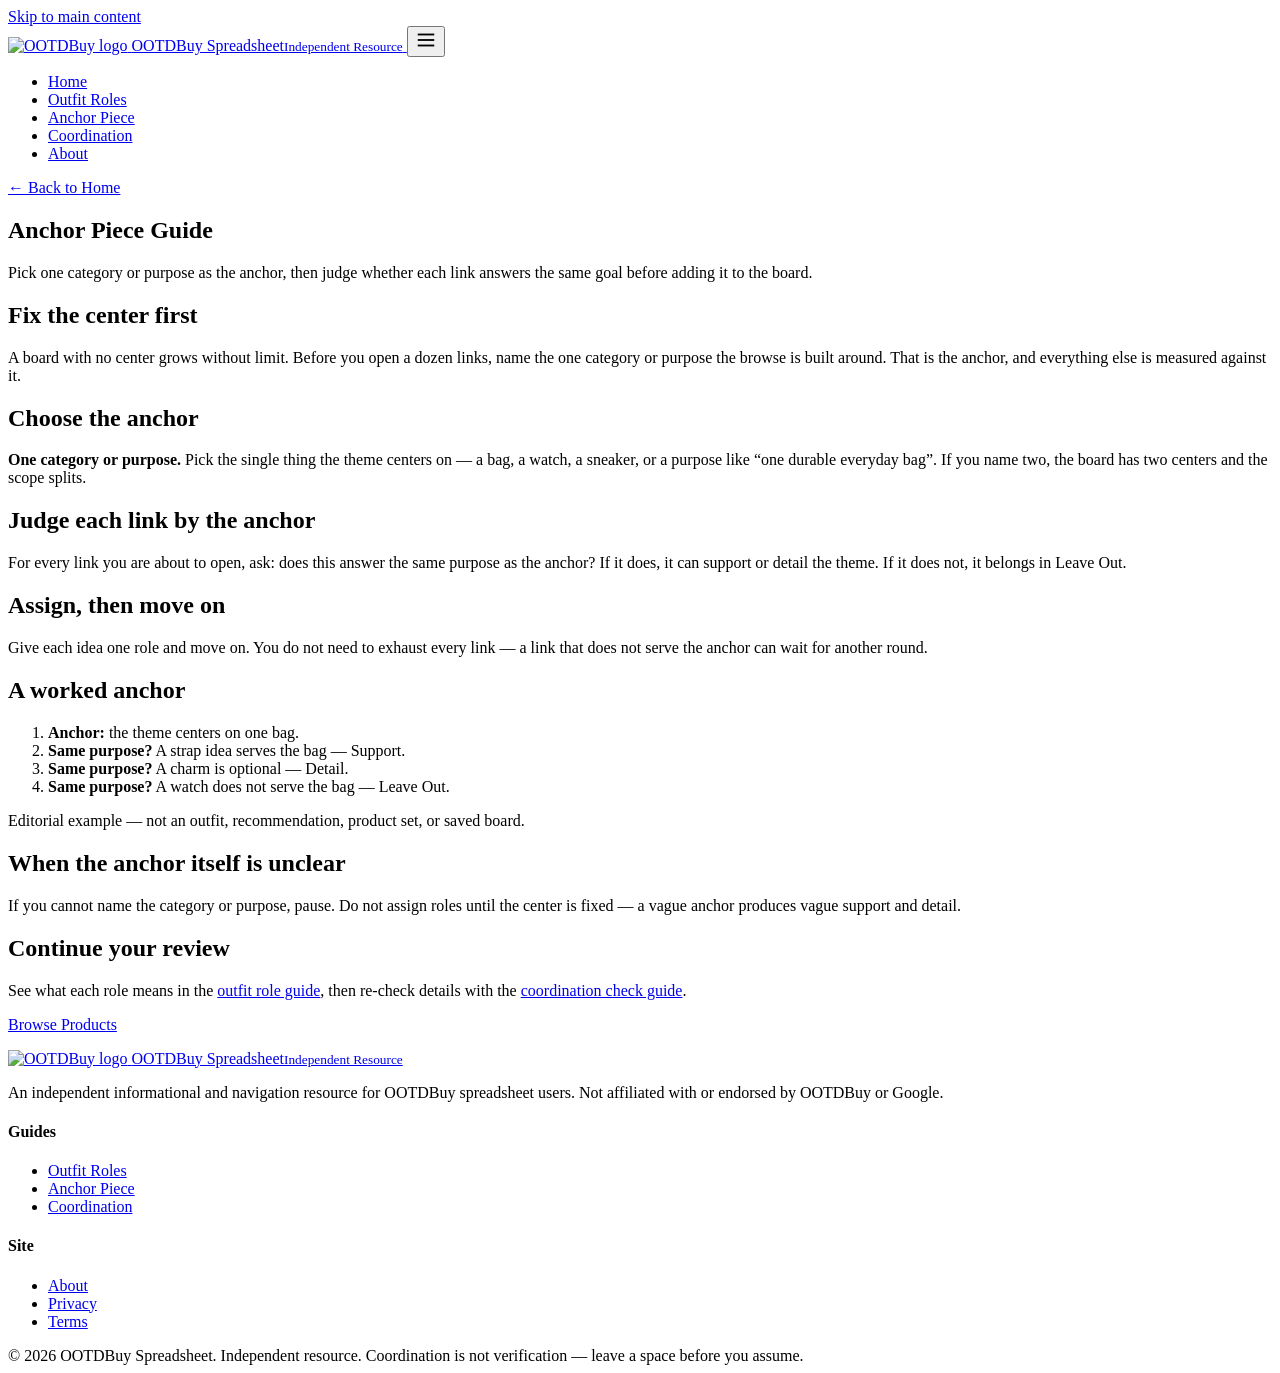
==== anchor-piece-guide/index.html @ fb652a77 "Add anchor-piece-guide/index.html" ====
<!DOCTYPE html>
<html lang="en">
<head>
  <meta charset="UTF-8">
  <meta name="viewport" content="width=device-width, initial-scale=1.0">
  <title>Anchor Piece Guide | OOTDBuy Spreadsheet</title>
  <meta name="description" content="Pick one category or purpose as the anchor, then judge whether each link answers the same goal before adding it to the board.">
  <link rel="canonical" href="https://repglide.github.io/ootdbuy-spreadsheet/anchor-piece-guide/">
  <link rel="icon" type="image/png" href="../assets/images/favicon.png">
  <link rel="stylesheet" href="../assets/css/styles.css">

  <meta property="og:type" content="article">
  <meta property="og:url" content="https://repglide.github.io/ootdbuy-spreadsheet/anchor-piece-guide/">
  <meta property="og:title" content="Anchor Piece Guide | OOTDBuy Spreadsheet">
  <meta property="og:description" content="Pick one category or purpose as the anchor, then judge whether each link answers the same goal before adding it to the board.">
  <meta name="twitter:card" content="summary">

  <script type="application/ld+json">
  {
    "@context": "https://schema.org",
    "@graph": [
      { "@type": "WebSite", "@id": "https://repglide.github.io/ootdbuy-spreadsheet/#website", "url": "https://repglide.github.io/ootdbuy-spreadsheet/", "name": "OOTDBuy Spreadsheet & Outfit-Role Guide" },
      { "@type": "BreadcrumbList", "itemListElement": [
        { "@type": "ListItem", "position": 1, "name": "Home", "item": "https://repglide.github.io/ootdbuy-spreadsheet/" },
        { "@type": "ListItem", "position": 2, "name": "Anchor Piece Guide", "item": "https://repglide.github.io/ootdbuy-spreadsheet/anchor-piece-guide/" }
      ]},
      { "@type": "Article", "@id": "https://repglide.github.io/ootdbuy-spreadsheet/anchor-piece-guide/#article", "headline": "Anchor Piece Guide", "description": "Pick one category or purpose as the anchor, then judge whether each link answers the same goal before adding it to the board.", "isPartOf": { "@id": "https://repglide.github.io/ootdbuy-spreadsheet/#website" } }
    ]
  }
  </script>
</head>
<body>
  <a href="#main-content" class="skip-link">Skip to main content</a>

  <header class="site-header">
    <div class="container header-inner">
      <a href="../index.html" class="brand" aria-label="OOTDBuy Spreadsheet Home">
        <img src="../assets/images/logo.png" alt="OOTDBuy logo" width="34" height="34">
        <span class="brand-name">OOTDBuy Spreadsheet<small>Independent Resource</small></span>
      </a>
      <button class="mobile-nav-toggle" aria-expanded="false" aria-label="Toggle navigation menu">
        <svg viewBox="0 0 24 24" fill="none" stroke="currentColor" stroke-width="2" width="22" height="22"><line x1="3" y1="6" x2="21" y2="6"></line><line x1="3" y1="12" x2="21" y2="12"></line><line x1="3" y1="18" x2="21" y2="18"></line></svg>
      </button>
      <nav class="main-nav" aria-label="Primary Navigation">
        <ul>
          <li><a href="../index.html">Home</a></li>
          <li><a href="../outfit-role-guide/">Outfit Roles</a></li>
          <li><a href="../anchor-piece-guide/" class="active">Anchor Piece</a></li>
          <li><a href="../coordination-check-guide/">Coordination</a></li>
          <li><a href="../about/">About</a></li>
        </ul>
      </nav>
    </div>
  </header>

  <main id="main-content">
    <section class="page-hero">
      <div class="container">
        <a class="back-link" href="../index.html">← Back to Home</a>
        <h1>Anchor Piece Guide</h1>
        <p>Pick one category or purpose as the anchor, then judge whether each link answers the same goal before adding it to the board.</p>
      </div>
    </section>

    <div class="article-paper">
      <div class="article-body">
        <h2>Fix the center first</h2>
        <p>A board with no center grows without limit. Before you open a dozen links, name the one category or purpose the browse is built around. That is the anchor, and everything else is measured against it.</p>

        <h2>Choose the anchor</h2>
        <p><strong>One category or purpose.</strong> Pick the single thing the theme centers on — a bag, a watch, a sneaker, or a purpose like &ldquo;one durable everyday bag&rdquo;. If you name two, the board has two centers and the scope splits.</p>

        <h2>Judge each link by the anchor</h2>
        <p>For every link you are about to open, ask: does this answer the same purpose as the anchor? If it does, it can support or detail the theme. If it does not, it belongs in Leave Out.</p>

        <h2>Assign, then move on</h2>
        <p>Give each idea one role and move on. You do not need to exhaust every link — a link that does not serve the anchor can wait for another round.</p>

        <h2>A worked anchor</h2>
        <ol>
          <li><strong>Anchor:</strong> the theme centers on one bag.</li>
          <li><strong>Same purpose?</strong> A strap idea serves the bag — Support.</li>
          <li><strong>Same purpose?</strong> A charm is optional — Detail.</li>
          <li><strong>Same purpose?</strong> A watch does not serve the bag — Leave Out.</li>
        </ol>
        <p class="example-flag">Editorial example — not an outfit, recommendation, product set, or saved board.</p>

        <h2>When the anchor itself is unclear</h2>
        <p>If you cannot name the category or purpose, pause. Do not assign roles until the center is fixed — a vague anchor produces vague support and detail.</p>

        <h2>Continue your review</h2>
        <p>See what each role means in the <a href="../outfit-role-guide/">outfit role guide</a>, then re-check details with the <a href="../coordination-check-guide/">coordination check guide</a>.</p>
        <p><a href="https://repglide.com/?agent=ootdbuy" class="btn btn-primary" target="_blank" rel="noopener">Browse Products</a></p>
      </div>
    </div>
  </main>

  <footer class="site-footer">
    <div class="container">
      <div class="footer-grid">
        <div class="footer-brand">
          <a href="../index.html" class="brand" aria-label="OOTDBuy Spreadsheet Home">
            <img src="../assets/images/logo.png" alt="OOTDBuy logo" width="30" height="30">
            <span class="brand-name">OOTDBuy Spreadsheet<small>Independent Resource</small></span>
          </a>
          <p>An independent informational and navigation resource for OOTDBuy spreadsheet users. Not affiliated with or endorsed by OOTDBuy or Google.</p>
        </div>
        <div class="footer-col">
          <h4>Guides</h4>
          <ul>
            <li><a href="../outfit-role-guide/">Outfit Roles</a></li>
            <li><a href="../anchor-piece-guide/">Anchor Piece</a></li>
            <li><a href="../coordination-check-guide/">Coordination</a></li>
          </ul>
        </div>
        <div class="footer-col">
          <h4>Site</h4>
          <ul>
            <li><a href="../about/">About</a></li>
            <li><a href="../privacy/">Privacy</a></li>
            <li><a href="../terms/">Terms</a></li>
          </ul>
        </div>
      </div>
      <div class="footer-bottom">
        <span>&copy; <span id="year">2026</span> OOTDBuy Spreadsheet. Independent resource.</span>
        <span>Coordination is not verification — leave a space before you assume.</span>
      </div>
    </div>
  </footer>

  <script src="../assets/js/main.js"></script>
</body>
</html>
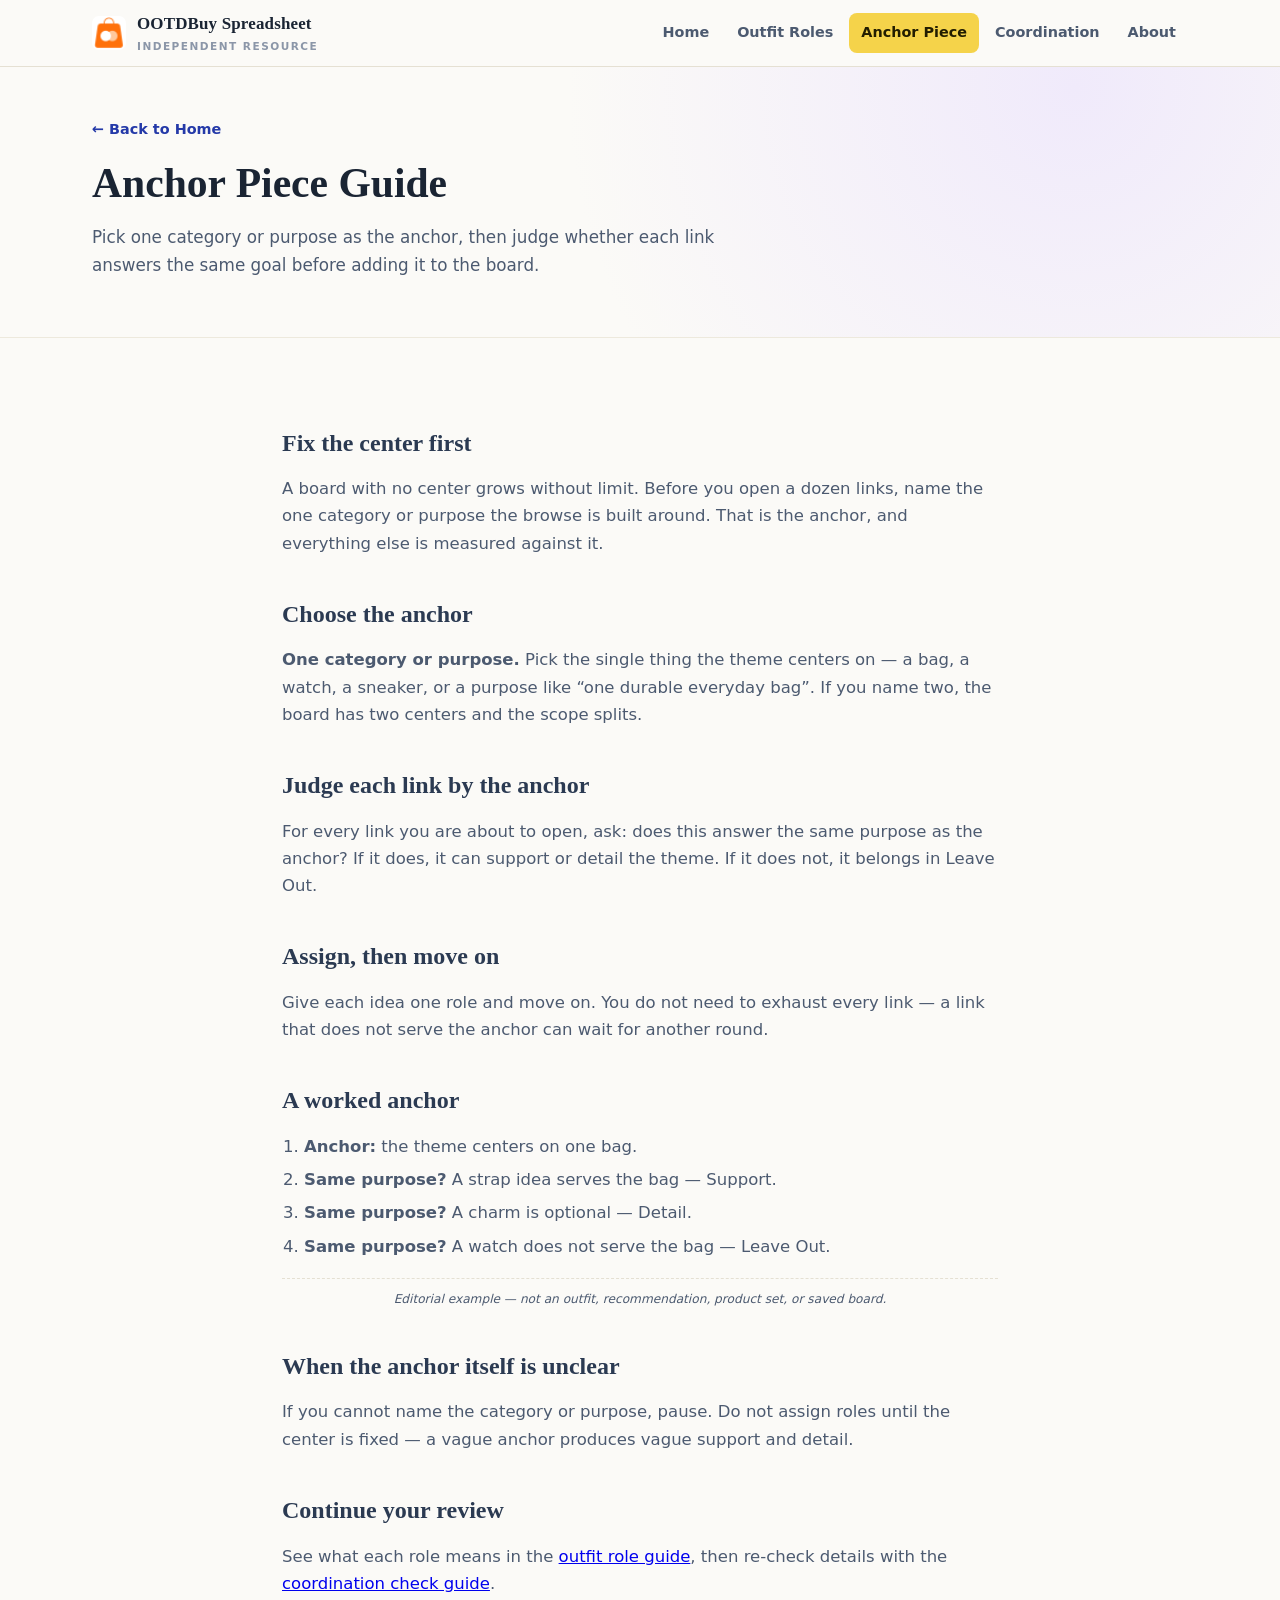
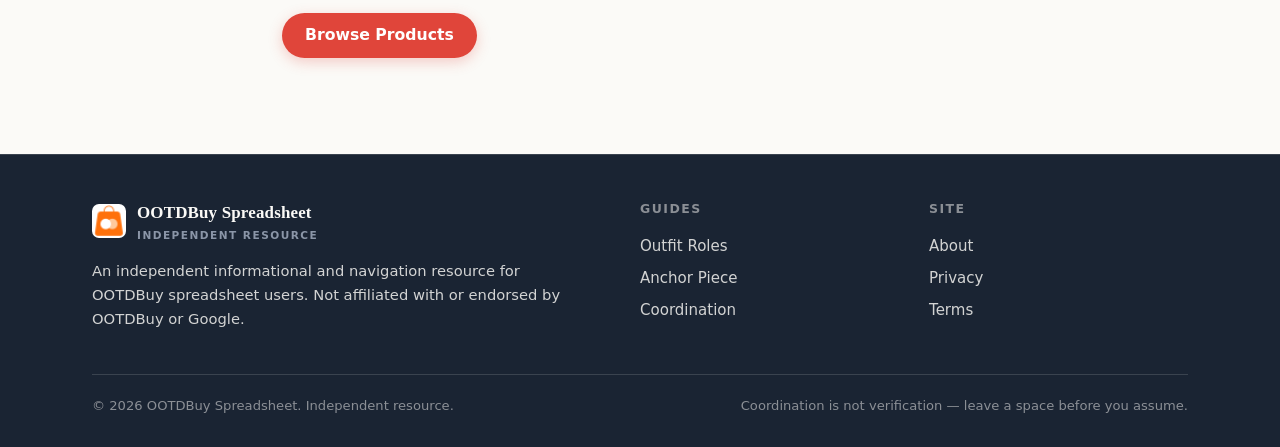
==== commit cb9064a1: "Set nofollow noopener on repglide links" ====
--- a/anchor-piece-guide/index.html
+++ b/anchor-piece-guide/index.html
@@ -90,7 +90,7 @@
 
         <h2>Continue your review</h2>
         <p>See what each role means in the <a href="../outfit-role-guide/">outfit role guide</a>, then re-check details with the <a href="../coordination-check-guide/">coordination check guide</a>.</p>
-        <p><a href="https://repglide.com/?agent=ootdbuy" class="btn btn-primary" target="_blank" rel="noopener">Browse Products</a></p>
+        <p><a href="https://repglide.com/?agent=ootdbuy" class="btn btn-primary" target="_blank" rel="nofollow noopener">Browse Products</a></p>
       </div>
     </div>
   </main>
--- a/assets/css/styles.css
+++ b/assets/css/styles.css
@@ -0,0 +1,322 @@
+/* ==========================================================================
+   OOTDBuy Spreadsheet — Outfit Role Board / Lookbook Cutting Room theme
+   Paper white · ink blue-black · tomato red · ultramarine · butter · lavender
+   ========================================================================== */
+
+:root {
+  /* palette */
+  --paper:      #FBFAF7;
+  --paper-2:    #F3F0E7;
+  --card:       #FFFFFF;
+  --ink:        #1A2433;
+  --ink-2:      #2B3A52;
+  --ink-soft:   #4C5A70;
+  --ink-faint:  #8B96A8;
+  --tomato:     #E0453A;
+  --tomato-d:   #B8332A;
+  --tomato-s:   #FCE5E2;
+  --ultra:      #2E4BD0;
+  --ultra-d:    #2439A8;
+  --ultra-s:    #E1E7FA;
+  --butter:     #F5D34A;
+  --butter-d:   #B99A22;
+  --butter-s:   #FCF3D0;
+  --lavender:   #C9B8E8;
+  --lavender-d: #8F74C4;
+  --lavender-s: #F0EAFB;
+  --line:       #E5E0D3;
+  --line-soft:  #EDE9DD;
+
+  /* typography */
+  --serif: Georgia, 'Times New Roman', Times, serif;
+  --sans: system-ui, -apple-system, 'Segoe UI', Roboto, Helvetica, Arial, sans-serif;
+  --mono: ui-monospace, SFMono-Regular, 'SF Mono', Menlo, Consolas, monospace;
+
+  /* geometry */
+  --radius: 12px;
+  --radius-sm: 8px;
+  --container: 1140px;
+  --shadow-sm: 0 1px 2px rgba(26, 36, 51, 0.05), 0 2px 8px rgba(26, 36, 51, 0.06);
+  --shadow-md: 0 4px 14px rgba(26, 36, 51, 0.10), 0 12px 32px rgba(26, 36, 51, 0.09);
+}
+
+* { box-sizing: border-box; }
+html { scroll-behavior: smooth; -webkit-text-size-adjust: 100%; }
+
+body {
+  margin: 0;
+  font-family: var(--sans);
+  font-size: 16.5px;
+  line-height: 1.65;
+  color: var(--ink);
+  background: var(--paper);
+  -webkit-font-smoothing: antialiased;
+  text-rendering: optimizeLegibility;
+}
+
+/* ---------- accessibility ---------- */
+.skip-link { position: absolute; left: -9999px; top: 0; background: var(--butter); color: #221D00; padding: 10px 16px; z-index: 200; border-radius: 0 0 var(--radius-sm) 0; font-weight: 700; }
+.skip-link:focus { left: 0; }
+:focus-visible { outline: 3px solid var(--butter); outline-offset: 2px; border-radius: 3px; }
+.visually-hidden { position: absolute !important; width: 1px; height: 1px; margin: -1px; padding: 0; border: 0; overflow: hidden; clip: rect(0 0 0 0); white-space: nowrap; }
+
+/* ---------- layout ---------- */
+.container { max-width: var(--container); margin: 0 auto; padding: 0 22px; }
+
+/* ---------- header ---------- */
+.site-header { position: sticky; top: 0; z-index: 100; background: rgba(251, 250, 247, 0.94); backdrop-filter: saturate(140%) blur(8px); border-bottom: 1px solid var(--line); }
+.header-inner { display: flex; align-items: center; gap: 20px; height: 66px; }
+.brand { display: flex; align-items: center; gap: 11px; text-decoration: none; color: var(--ink); }
+.brand img { width: 34px; height: 34px; display: block; border-radius: 7px; }
+.brand-name { font-family: var(--serif); font-weight: 700; font-size: 1.06rem; letter-spacing: 0.01em; }
+.brand-name small { display: block; font-family: var(--sans); font-weight: 600; font-size: 0.66rem; color: var(--ink-faint); letter-spacing: 0.14em; text-transform: uppercase; }
+
+.main-nav { margin-left: auto; }
+.main-nav ul { display: flex; align-items: center; gap: 4px; list-style: none; margin: 0; padding: 0; }
+.main-nav a { display: block; padding: 8px 12px; text-decoration: none; color: var(--ink-soft); font-weight: 600; font-size: 0.9rem; border-radius: var(--radius-sm); }
+.main-nav a:hover { background: var(--paper-2); color: var(--ink); }
+.main-nav a.active { color: #221D00; background: var(--butter); }
+
+.mobile-nav-toggle { display: none; margin-left: auto; width: 44px; height: 44px; border: 1px solid var(--line); background: var(--card); border-radius: var(--radius-sm); cursor: pointer; color: var(--ink); }
+.mobile-nav-toggle svg { display: block; margin: 0 auto; }
+
+@media (max-width: 860px) {
+  .main-nav { display: none; }
+  .mobile-nav-toggle { display: block; }
+  .main-nav.open { display: block; position: absolute; left: 0; right: 0; top: 66px; background: var(--card); border-bottom: 1px solid var(--line); box-shadow: var(--shadow-md); }
+  .main-nav.open ul { flex-direction: column; align-items: stretch; gap: 2px; padding: 8px; }
+  .main-nav.open a { padding: 12px 14px; }
+}
+
+/* ---------- buttons ---------- */
+.btn { display: inline-flex; align-items: center; justify-content: center; gap: 8px; padding: 12px 22px; border-radius: 999px; text-decoration: none; font-weight: 700; font-size: 0.98rem; line-height: 1.2; border: 1.5px solid transparent; transition: transform 0.12s ease, box-shadow 0.12s ease, background 0.12s ease, border-color 0.12s ease; }
+.btn:active { transform: translateY(1px); }
+.btn-primary { background: var(--tomato); color: #fff; box-shadow: 0 4px 14px rgba(224, 69, 58, 0.26); }
+.btn-primary:hover { background: #EC5A4E; box-shadow: 0 6px 18px rgba(224, 69, 58, 0.34); }
+.btn-secondary { background: var(--card); color: var(--ink); border-color: var(--line); box-shadow: var(--shadow-sm); }
+.btn-secondary:hover { border-color: var(--tomato); background: #fff; }
+.btn-ghost-on-dark { background: transparent; color: var(--paper); border-color: rgba(251, 250, 247, 0.28); }
+.btn-ghost-on-dark:hover { border-color: rgba(251, 250, 247, 0.6); }
+.btn-sm { padding: 9px 16px; font-size: 0.88rem; }
+
+/* ---------- hero (light) ---------- */
+.hero-section { padding: 52px 0 46px; position: relative; overflow: hidden; background: radial-gradient(circle at 86% 4%, var(--lavender-s) 0, transparent 42%), radial-gradient(circle at 4% 96%, var(--butter-s) 0, transparent 40%); }
+.hero-grid { display: grid; grid-template-columns: 1.05fr 0.95fr; gap: 44px; align-items: center; }
+.hero-badge { display: inline-block; padding: 5px 13px; border-radius: 999px; background: var(--lavender-s); color: var(--lavender-d); font-weight: 700; font-size: 0.76rem; letter-spacing: 0.08em; text-transform: uppercase; }
+.hero-title { font-family: var(--serif); font-size: clamp(2.05rem, 4.6vw, 3.1rem); line-height: 1.12; color: var(--ink); margin: 18px 0 16px; font-weight: 700; }
+.hero-title em { font-style: italic; color: var(--tomato-d); }
+.hero-description { font-size: 1.08rem; color: var(--ink-soft); max-width: 34em; margin: 0 0 26px; }
+.hero-actions { display: flex; flex-wrap: wrap; gap: 12px; }
+.hero-caption { display: block; margin-top: 18px; font-size: 0.76rem; color: var(--ink-faint); font-style: italic; }
+
+/* hero cut-paper collage (non-figurative) */
+.hero-visual { position: relative; }
+.hero-collage { position: relative; height: 330px; }
+.paper-shape { position: absolute; display: grid; place-items: center; font-family: var(--mono); font-weight: 800; font-size: 0.72rem; letter-spacing: 0.06em; text-transform: uppercase; }
+.ps-anchor { width: 152px; height: 152px; background: var(--tomato); color: #fff; clip-path: polygon(0 0, 100% 7%, 93% 100%, 5% 90%); top: 12px; left: 18px; transform: rotate(-4deg); }
+.ps-support { width: 122px; height: 132px; background: var(--ultra); color: #fff; clip-path: polygon(8% 0, 100% 0, 96% 100%, 0 94%); top: 78px; left: 138px; transform: rotate(3deg); }
+.ps-detail { width: 74px; height: 74px; background: var(--butter); color: var(--ink); clip-path: polygon(50% 0, 100% 50%, 50% 100%, 0 50%); top: 18px; left: 224px; transform: rotate(9deg); }
+.ps-leave { width: 126px; height: 92px; background: transparent; border: 2px dashed var(--lavender-d); color: var(--lavender-d); top: 196px; left: 44px; transform: rotate(-2deg); }
+.ps-anchor::before, .ps-support::before, .ps-detail::before { content: ""; position: absolute; inset: 0; background-image: repeating-linear-gradient(45deg, rgba(26, 36, 51, 0.05) 0 1px, transparent 1px 7px); }
+
+@media (max-width: 860px) {
+  .hero-grid { grid-template-columns: 1fr; gap: 28px; }
+  .hero-section { padding-top: 34px; }
+  .hero-collage { height: 260px; }
+  .ps-anchor { width: 118px; height: 118px; left: 6px; }
+  .ps-support { width: 98px; height: 104px; left: 104px; top: 66px; }
+  .ps-detail { width: 58px; height: 58px; left: 178px; }
+  .ps-leave { width: 102px; height: 78px; left: 20px; top: 158px; }
+}
+
+/* ---------- section scaffolding ---------- */
+.section { padding: 46px 0; }
+.section-alt { background: var(--paper-2); }
+.section-header { max-width: 700px; margin: 0 auto 34px; text-align: center; }
+.eyebrow { display: inline-block; font-size: 0.76rem; font-weight: 700; letter-spacing: 0.14em; text-transform: uppercase; color: var(--ultra-d); }
+.section-title { font-family: var(--serif); font-size: clamp(1.6rem, 3.4vw, 2.15rem); color: var(--ink-2); margin: 10px 0 12px; line-height: 1.2; }
+.section-lead { color: var(--ink-soft); font-size: 1.02rem; margin: 0; }
+
+/* ---------- category grid (lookbook swatches) ---------- */
+.categories-section { padding-top: 10px; }
+.cat-grid { display: grid; grid-template-columns: repeat(4, 1fr); gap: 16px; }
+.cat-card {
+  position: relative; display: flex; flex-direction: column; gap: 8px;
+  background: var(--card); text-decoration: none; color: var(--ink);
+  padding: 32px 16px 18px;
+  clip-path: polygon(0 0, 100% 0, 100% calc(100% - 9px), 94% 100%, 88% calc(100% - 9px), 82% 100%, 76% calc(100% - 9px), 70% 100%, 64% calc(100% - 9px), 58% 100%, 52% calc(100% - 9px), 46% 100%, 40% calc(100% - 9px), 34% 100%, 28% calc(100% - 9px), 22% 100%, 16% calc(100% - 9px), 10% 100%, 4% calc(100% - 9px), 0 100%);
+  transition: transform 0.14s ease;
+}
+.cat-card::before { content: ""; position: absolute; inset: 0; background-image: repeating-linear-gradient(45deg, rgba(26, 36, 51, 0.035) 0 1px, transparent 1px 7px); pointer-events: none; }
+.cat-card:hover { transform: translateY(-3px); }
+.cat-card:hover .cat-icon { color: var(--tomato-d); }
+.swatch-tab { position: absolute; top: 12px; left: 14px; font-family: var(--mono); font-size: 0.66rem; font-weight: 800; letter-spacing: 0.05em; color: var(--paper); padding: 3px 8px; border-radius: 4px; }
+.cat-card:nth-child(4n+1) .swatch-tab { background: var(--tomato); }
+.cat-card:nth-child(4n+2) .swatch-tab { background: var(--ultra); }
+.cat-card:nth-child(4n+3) .swatch-tab { background: var(--butter); color: var(--ink); }
+.cat-card:nth-child(4n+4) .swatch-tab { background: var(--lavender-d); }
+.cat-icon { width: 30px; height: 30px; color: var(--ink-soft); margin-top: 8px; transition: color 0.14s ease; }
+.cat-icon svg { width: 100%; height: 100%; }
+.cat-name { font-weight: 700; color: var(--ink-2); font-size: 0.97rem; line-height: 1.32; }
+.cat-card .cat-arrow { margin-top: auto; font-size: 0.8rem; font-weight: 700; color: var(--tomato-d); }
+
+@media (max-width: 900px) {
+  .cat-grid { grid-template-columns: repeat(2, 1fr); gap: 12px; }
+  .cat-card { padding: 30px 12px 14px; }
+  .cat-name { font-size: 0.9rem; }
+}
+
+/* ---------- role cards (Give Every Idea a Role) ---------- */
+.role-grid { display: grid; grid-template-columns: repeat(4, 1fr); gap: 14px; }
+.role-card { position: relative; background: var(--card); border-radius: var(--radius); padding: 22px 18px 18px; box-shadow: var(--shadow-sm); }
+.role-card .role-tag { display: inline-block; font-family: var(--mono); font-size: 0.66rem; font-weight: 800; letter-spacing: 0.08em; text-transform: uppercase; padding: 3px 9px; border-radius: 5px; }
+.role-card h3 { margin: 12px 0 8px; font-size: 1.05rem; color: var(--ink-2); }
+.role-card p { margin: 0; color: var(--ink-soft); font-size: 0.92rem; }
+.rc-anchor { border-top: 5px solid var(--tomato); }
+.rc-support { border-top: 5px solid var(--ultra); }
+.rc-detail { border-top: 5px solid var(--butter); }
+.rc-leave { border-top: 5px solid var(--lavender-d); }
+.rc-anchor .role-tag { background: var(--tomato-s); color: var(--tomato-d); }
+.rc-support .role-tag { background: var(--ultra-s); color: var(--ultra-d); }
+.rc-detail .role-tag { background: var(--butter-s); color: var(--butter-d); }
+.rc-leave .role-tag { background: var(--lavender-s); color: var(--lavender-d); }
+@media (max-width: 900px) { .role-grid { grid-template-columns: repeat(2, 1fr); } }
+@media (max-width: 560px) { .role-grid { grid-template-columns: 1fr; } }
+
+/* ---------- anchor flow ---------- */
+.anchor-flow { display: flex; align-items: stretch; gap: 0; max-width: 900px; margin: 0 auto; }
+.flow-step { flex: 1; display: flex; flex-direction: column; align-items: center; text-align: center; gap: 9px; padding: 0 6px; }
+.flow-dot { width: 40px; height: 40px; border-radius: 50%; display: grid; place-items: center; font-family: var(--mono); font-weight: 800; font-size: 0.8rem; color: #fff; }
+.flow-step[data-f="1"] .flow-dot { background: var(--tomato); }
+.flow-step[data-f="2"] .flow-dot { background: var(--ultra); }
+.flow-step[data-f="3"] .flow-dot { background: var(--butter); color: var(--ink); }
+.flow-step[data-f="4"] .flow-dot { background: var(--lavender-d); }
+.flow-label { font-weight: 700; color: var(--ink-2); font-size: 0.9rem; }
+.flow-desc { color: var(--ink-soft); font-size: 0.82rem; }
+.flow-arrow { flex: none; align-self: center; color: var(--tomato-d); font-size: 1.35rem; font-weight: 800; padding: 0 1px; }
+@media (max-width: 760px) {
+  .anchor-flow { flex-direction: column; }
+  .flow-step { flex-direction: row; align-items: center; text-align: left; gap: 12px; padding: 8px 0; }
+  .flow-arrow { transform: rotate(90deg); }
+}
+
+/* ---------- static role board ---------- */
+.role-board { position: relative; display: grid; grid-template-columns: 1.15fr 1fr 1fr 1fr; gap: 12px; background: var(--card); border: 1px solid var(--line); border-radius: var(--radius); padding: 20px 18px 18px; box-shadow: var(--shadow-sm); max-width: 1000px; margin: 0 auto; }
+.role-board::before { content: ""; position: absolute; inset: 0; background-image: linear-gradient(var(--line-soft) 1px, transparent 1px); background-size: 100% 25%; opacity: 0.6; pointer-events: none; }
+.board-zone { position: relative; border-radius: 8px; padding: 20px 14px 14px; }
+.bz-anchor { background: var(--tomato-s); border: 1px solid var(--tomato); }
+.bz-support { background: var(--ultra-s); border: 1px solid var(--ultra); }
+.bz-detail { background: var(--butter-s); border: 1px solid var(--butter-d); }
+.bz-leave { background: var(--lavender-s); border: 1.5px dashed var(--lavender-d); }
+.zone-pin { position: absolute; top: -9px; left: 14px; width: 15px; height: 15px; border-radius: 50%; background: var(--ink); box-shadow: 0 2px 4px rgba(26, 36, 51, 0.28); }
+.zone-pin::after { content: ""; position: absolute; top: 13px; left: 7px; width: 1px; height: 9px; background: var(--ink); }
+.zone-label { font-family: var(--mono); font-weight: 800; letter-spacing: 0.08em; text-transform: uppercase; font-size: 0.72rem; color: var(--ink-2); }
+.board-zone p { margin: 8px 0 0; color: var(--ink-soft); font-size: 0.88rem; }
+.board-caption { display: block; text-align: center; margin: 14px auto 0; font-size: 0.78rem; color: var(--ink-faint); font-style: italic; }
+@media (max-width: 820px) {
+  .role-board { grid-template-columns: 1fr; }
+}
+
+/* ---------- duo grid (coordination is not verification) ---------- */
+.duo-grid { display: grid; grid-template-columns: 1fr 1fr; gap: 16px; }
+.duo-col { background: var(--card); border-radius: var(--radius); padding: 22px 24px; box-shadow: var(--shadow-sm); }
+.duo-col h3 { margin: 0 0 12px; font-size: 1.05rem; display: flex; align-items: center; gap: 10px; color: var(--ink-2); }
+.duo-col ul { margin: 0; padding-left: 18px; color: var(--ink-soft); font-size: 0.94rem; }
+.duo-col ul li { margin: 7px 0; }
+.duo-col .mark { flex: none; width: 24px; height: 24px; border-radius: 6px; display: grid; place-items: center; font-size: 0.8rem; color: #fff; font-family: var(--mono); }
+.duo-col.is-a { border: 1.5px solid var(--tomato); border-left: 6px solid var(--tomato); }
+.duo-col.is-b { border: 1.5px solid var(--ultra); border-left: 6px solid var(--ultra); }
+.duo-col.is-a .mark { background: var(--tomato); }
+.duo-col.is-b .mark { background: var(--ultra); }
+@media (max-width: 720px) { .duo-grid { grid-template-columns: 1fr; } }
+
+/* alignment line + empty frame (still to confirm) */
+.align-line { display: flex; align-items: center; gap: 12px; color: var(--ink-faint); font-size: 0.82rem; max-width: 560px; margin: 24px auto 0; }
+.align-line .line { flex: 1; height: 1px; background: repeating-linear-gradient(90deg, var(--ink-faint) 0 4px, transparent 4px 9px); }
+.empty-frame { position: relative; margin: 20px auto 0; max-width: 520px; border: 2px dashed var(--line); border-radius: 10px; padding: 28px 20px; text-align: center; color: var(--ink-faint); }
+.empty-frame::before, .empty-frame::after { content: ""; position: absolute; width: 14px; height: 14px; border: 2px solid var(--tomato); }
+.empty-frame::before { top: -2px; left: -2px; border-right: none; border-bottom: none; }
+.empty-frame::after { bottom: -2px; right: -2px; border-left: none; border-top: none; }
+.frame-caption { font-family: var(--mono); font-size: 0.7rem; letter-spacing: 0.1em; text-transform: uppercase; }
+.empty-frame p { margin: 8px 0 0; font-size: 0.9rem; color: var(--ink-soft); }
+
+/* ---------- stop rules (Leave Space on the Board) ---------- */
+.rules-list { list-style: none; margin: 0; padding: 0; max-width: 760px; margin-inline: auto; }
+.rules-list li { display: flex; gap: 14px; align-items: flex-start; padding: 15px 18px; margin: 10px 0; background: var(--card); border: 1px solid var(--line); border-radius: var(--radius); box-shadow: var(--shadow-sm); }
+.rules-list .rule-num { flex: none; width: 30px; height: 30px; border-radius: 50%; display: grid; place-items: center; color: #fff; font-weight: 800; font-size: 0.8rem; font-family: var(--mono); background: var(--tomato); }
+.rules-list p { margin: 0; color: var(--ink-soft); font-size: 0.96rem; }
+.rules-list strong { color: var(--ink-2); }
+
+/* ---------- guide entry cards ---------- */
+.guide-grid { display: grid; grid-template-columns: repeat(3, 1fr); gap: 16px; }
+.guide-card { display: flex; flex-direction: column; background: var(--card); border: 1px solid var(--line); border-radius: var(--radius); padding: 24px 22px; text-decoration: none; color: var(--ink); box-shadow: var(--shadow-sm); transition: transform 0.14s ease, box-shadow 0.14s ease; }
+.guide-card:hover { transform: translateY(-3px); box-shadow: var(--shadow-md); }
+.guide-card .guide-num { font-family: var(--mono); font-size: 0.78rem; color: var(--ultra-d); letter-spacing: 0.1em; }
+.guide-card h3 { font-family: var(--serif); font-size: 1.24rem; color: var(--ink-2); margin: 8px 0 10px; }
+.guide-card p { color: var(--ink-soft); font-size: 0.95rem; margin: 0 0 16px; }
+.guide-card .guide-cta { margin-top: auto; font-weight: 700; color: var(--tomato-d); font-size: 0.9rem; }
+@media (max-width: 900px) { .guide-grid { grid-template-columns: 1fr; } }
+
+/* ---------- example flag ---------- */
+.example-flag { display: block; text-align: center; margin-top: 18px; font-size: 0.76rem; color: var(--ink-faint); font-style: italic; border-top: 1px dashed var(--line); padding-top: 10px; }
+
+/* ---------- FAQ ---------- */
+.faq-list { max-width: 760px; margin: 0 auto; }
+details.faq-item { background: var(--card); border: 1px solid var(--line); border-radius: var(--radius); margin: 10px 0; box-shadow: var(--shadow-sm); overflow: hidden; }
+details.faq-item summary { cursor: pointer; list-style: none; padding: 16px 20px; font-weight: 700; color: var(--ink-2); display: flex; align-items: center; justify-content: space-between; gap: 14px; }
+details.faq-item summary::-webkit-details-marker { display: none; }
+details.faq-item summary::after { content: "+"; font-size: 1.5rem; font-weight: 400; color: var(--tomato-d); line-height: 1; }
+details.faq-item[open] summary::after { content: "–"; }
+.faq-item .faq-body { padding: 0 20px 18px; color: var(--ink-soft); font-size: 0.96rem; }
+.faq-item .faq-body p { margin: 0 0 10px; }
+
+/* ---------- final CTA ---------- */
+.final-cta { background: var(--ink); color: var(--paper); border-radius: 18px; padding: 46px 40px; text-align: center; position: relative; overflow: hidden; }
+.final-cta::before { content: ""; position: absolute; inset: 0; opacity: 0.30; background: radial-gradient(circle at 14% 18%, var(--tomato) 0, transparent 42%), radial-gradient(circle at 86% 82%, var(--ultra) 0, transparent 42%); }
+.final-cta h2 { font-family: var(--serif); font-size: clamp(1.5rem, 3.2vw, 2.1rem); margin: 0 0 12px; position: relative; }
+.final-cta p { color: rgba(251, 250, 247, 0.82); max-width: 32em; margin: 0 auto 24px; position: relative; }
+.final-cta .btn-primary { position: relative; }
+
+/* ---------- footer ---------- */
+.site-footer { background: var(--ink); color: rgba(251, 250, 247, 0.82); padding: 44px 0 30px; border-top: 1px solid rgba(251, 250, 247, 0.14); }
+.footer-grid { display: grid; grid-template-columns: 2fr 1fr 1fr; gap: 30px; }
+.footer-brand p { color: rgba(251, 250, 247, 0.82); font-size: 0.92rem; max-width: 34em; }
+.footer-brand .brand { color: var(--paper); }
+.footer-col h4 { font-size: 0.78rem; letter-spacing: 0.12em; text-transform: uppercase; color: rgba(251, 250, 247, 0.5); margin: 0 0 12px; }
+.footer-col ul { list-style: none; margin: 0; padding: 0; }
+.footer-col a { color: rgba(251, 250, 247, 0.82); text-decoration: none; font-size: 0.94rem; line-height: 2.1; }
+.footer-col a:hover { color: var(--paper); }
+.footer-bottom { margin-top: 28px; padding-top: 20px; border-top: 1px solid rgba(251, 250, 247, 0.14); font-size: 0.82rem; color: rgba(251, 250, 247, 0.5); display: flex; flex-wrap: wrap; gap: 8px 20px; justify-content: space-between; }
+@media (max-width: 720px) { .footer-grid { grid-template-columns: 1fr; } }
+
+/* ---------- article / guide pages ---------- */
+.page-hero { background: radial-gradient(circle at 84% 8%, var(--lavender-s) 0, transparent 46%), var(--paper); color: var(--ink); padding: 48px 0 40px; position: relative; overflow: hidden; border-bottom: 1px solid var(--line-soft); }
+.page-hero .container { position: relative; }
+.page-hero h1 { font-family: var(--serif); font-size: clamp(1.8rem, 4vw, 2.6rem); margin: 12px 0 12px; line-height: 1.15; color: var(--ink); }
+.page-hero p { color: var(--ink-soft); max-width: 40em; font-size: 1.05rem; }
+
+.article-paper { background: var(--paper); padding: 8px 0 20px; }
+.article-body { max-width: 760px; margin: 0 auto; padding: 40px 22px 60px; }
+.article-body h2 { font-family: var(--serif); font-size: 1.5rem; color: var(--ink-2); margin: 38px 0 12px; }
+.article-body h3 { font-size: 1.12rem; color: var(--ink-2); margin: 26px 0 8px; }
+.article-body p { color: var(--ink-soft); margin: 0 0 16px; }
+.article-body ul, .article-body ol { color: var(--ink-soft); margin: 0 0 18px; padding-left: 22px; }
+.article-body li { margin: 6px 0; }
+.article-body blockquote { margin: 22px 0; padding: 16px 20px; background: var(--card); border-left: 4px solid var(--tomato); border-radius: 0 var(--radius-sm) var(--radius-sm) 0; color: var(--ink-soft); font-family: var(--serif); font-size: 1.06rem; }
+
+.back-link { display: inline-flex; align-items: center; gap: 6px; color: var(--ultra-d); font-weight: 700; text-decoration: none; font-size: 0.9rem; margin-bottom: 6px; }
+.back-link:hover { text-decoration: underline; }
+
+/* legal pages */
+.legal-body { max-width: 720px; margin: 0 auto; padding: 40px 22px 60px; }
+.legal-body h1 { font-family: var(--serif); color: var(--ink-2); font-size: 2rem; margin: 0 0 6px; }
+.legal-body .legal-date { color: var(--ink-faint); font-size: 0.85rem; margin-bottom: 24px; }
+.legal-body h2 { font-family: var(--serif); font-size: 1.25rem; color: var(--ink-2); margin: 28px 0 8px; }
+.legal-body p, .legal-body li { color: var(--ink-soft); }
+.legal-body ul { padding-left: 22px; }
+
+/* 404 */
+.notfound { text-align: center; padding: 70px 22px 80px; }
+.notfound .big { font-family: var(--serif); font-size: clamp(4rem, 14vw, 7rem); color: var(--ink-2); margin: 0; line-height: 1; }
+.notfound h1 { font-family: var(--serif); color: var(--ink-2); margin: 8px 0 12px; }
+.notfound p { color: var(--ink-soft); max-width: 30em; margin: 0 auto 24px; }
